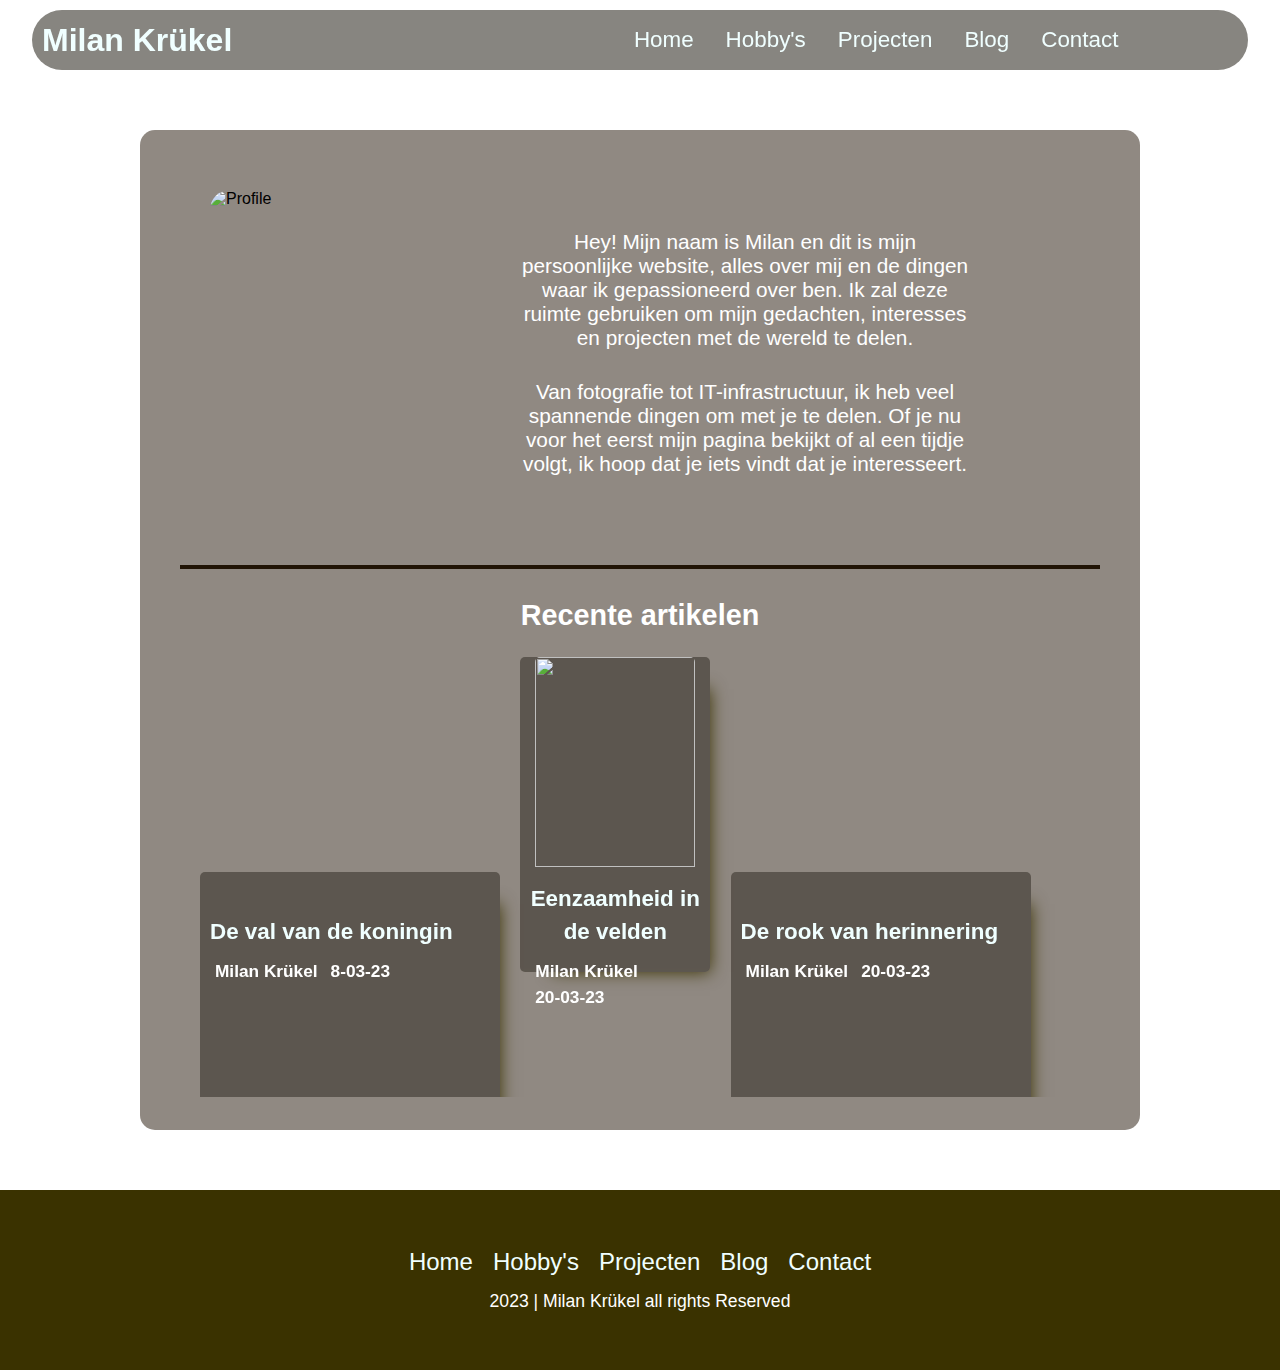
==== index.html @ b4de5c5e "Update and rename home.html to index.html" ====
<!DOCTYPE html>
<html lang="en">
  <head>
    <meta charset="UTF-8" />
    <meta http-equiv="X-UA-Compatible" content="IE=edge" />
    <meta name="viewport" content="width=device-width, initial-scale=1.0" />
    <link rel="icon" type="image/x-icon" href="/Img/favicon.ico" />
    <meta
      name="description"
      content="Hey! Mijn naam is Milan en dit is mijn persoonlijke website, alles
    over mij en de dingen waar ik gepassioneerd over ben. Ik zal deze
    ruimte gebruiken om mijn gedachten, interesses en projecten met de
    wereld te delen."
    />
    <link rel="stylesheet" href="StylesV1.1.css" />
    <link
      rel="stylesheet"
      href="https://code.ionicframework.com/ionicons/2.0.1/css/ionicons.min.css"
    />
    <link
      rel="stylesheet"
      href="https://cdnjs.cloudflare.com/ajax/libs/font-awesome/6.3.0/css/all.min.css"
      integrity="sha512-SzlrxWUlpfuzQ+pcUCosxcglQRNAq/DZjVsC0lE40xsADsfeQoEypE+enwcOiGjk/bSuGGKHEyjSoQ1zVisanQ=="
      crossorigin="anonymous"
      referrerpolicy="no-referrer"
    />
    <title>Home</title>
  </head>
  <body>
    <header>
      <div class="navbar">
        <div class="logo">
          <a href="https://www.youtube.com/watch?v=dQw4w9WgXcQ">Milan Krükel</a>
        </div>
        <ul class="links">
          <li><a href="/index">Home</a></li>
          <li class="hobbylinks">
            <a href="./hobby">Hobby's</a>

            <ul class="hobbydropdown">
              <li><a href="./photography">Fotografie</a></li>
              <li><a href="/ukelele">Ukelele</a></li>
              <li><a href="/piano">Piano</a></li>
            </ul>
          </li>

          <li><a href="/projectpage">Projecten</a></li>
          <li><a href="/blog">Blog</a></li>
          <li><a href="https://formsubmit.co/el/guniye">Contact</a></li>
        </ul>

        <div class="toggle_btn">
          <i class="fa-solid fa-bars"></i>
        </div>
      </div>

      <div class="dropdown_menu">
        <li><a href="/index">Home</a></li>
        <li>
          <a class="dropdown_home_styling" href="./hobby">Hobby's</a>
          <ul class="hobbydropdownsmall">
            <li><a href="./photography">Fotografie</a></li>
            <li><a href="/ukelele">Ukelele</a></li>
            <li><a href="/piano">Piano</a></li>
          </ul>
        </li>
        <li><a href="/projectpage">Projecten</a></li>
        <li><a href="/blog">Blog</a></li>
        <li><a href="https://formsubmit.co/el/guniye">contact</a></li>
      </div>
      <script>
        const toggleBtn = document.querySelector(".toggle_btn");
        const toggleBtnIcon = document.querySelector(".toggle_btn i");
        const dropdown_menu = document.querySelector(".dropdown_menu");

        toggleBtn.onclick = function () {
          dropdown_menu.classList.toggle("open");
          const isopen = dropdown_menu.classList.contains("open");
          toggleBtnIcon.classList = isopen
            ? "fa-solid fa-xmark"
            : "fa-solid fa-bars";
        };
      </script>
    </header>

    <div class="front">
      <div class="profile">
        <img
          class="profilefoto"
          src="./Img/profielfoto's/foto1.jpg"
          alt="Profile"
        />
        <div class="welkomstbericht">
          <p>
            Hey! Mijn naam is Milan en dit is mijn persoonlijke website, alles
            over mij en de dingen waar ik gepassioneerd over ben. Ik zal deze
            ruimte gebruiken om mijn gedachten, interesses en projecten met de
            wereld te delen.
          </p>
          <p class="p2">
            Van fotografie tot IT-infrastructuur, ik heb veel spannende dingen
            om met je te delen. Of je nu voor het eerst mijn pagina bekijkt of
            al een tijdje volgt, ik hoop dat je iets vindt dat je interesseert.
          </p>
        </div>
      </div>
      <hr />
      <!-- pagewrapper-->
      <div class="page-wrapper">
        <!-- postslider-->
        <div class="post-slider">
          <h1 class="slider-title">Recente artikelen</h1>
          <i class="fas fa-chevron-left prev"></i>
          <i class="fas fa-chevron-right next"></i>

          <div class="post-wrapper">
            <!--change the src. href, name and date in this post div-->
            <div class="post">
              <a href="photo?id=2">
                <img
                  src="./Img/horizontalphotos/Queen Endgame_1-croppedjpg.jpg"
                  alt=""
                  class="slider-image"
                />
                <div class="post-info">
                  <h4><a href="photo?id=2">De val van de koningin</a></h4>
                  <div class="extrainfo">
                    <i class="far fa-user"></i>
                    <h5>Milan Krükel</h5>
                    <i class="far fa-calendar cal"></i>
                    <h5>8-03-23</h5>
                  </div>
                </div>
              </a>
            </div>
            <!--change the src. href, name and date in this post div-->
            <div class="postvertical">
              <a href="photo?id=18">
                <img
                  src="./Img/verticalphotos/Lost-Girl.jpg"
                  alt=""
                  class="slider-image"
                />
                <div class="post-info">
                  <h4>
                    <a href="photo?id=18">Eenzaamheid in de velden</a>
                  </h4>
                  <div class="extrainfo">
                    <i class="far fa-user"></i>
                    <h5>Milan Krükel</h5>
                    <i class="far fa-calendar cal"></i>
                    <h5>20-03-23</h5>
                  </div>
                </div>
              </a>
            </div>
            <div class="post">
              <a href="photo?id=5">
                <img
                  src="./Img/horizontalphotos/Sunset-cropped.jpg"
                  alt=""
                  class="slider-image"
                />
                <div class="post-info">
                  <h4><a href="photo?id=5">De rook van herinnering</a></h4>
                  <div class="extrainfo">
                    <i class="far fa-user"></i>
                    <h5>Milan Krükel</h5>
                    <i class="far fa-calendar cal"></i>
                    <h5>20-03-23</h5>
                  </div>
                </div>
              </a>
            </div>
            <div class="post">
              <a href="./projecten/project1">
                <img
                  src="./Img/projecten/project1/1.jpg"
                  alt=""
                  class="slider-image"
                />
                <div class="post-info">
                  <h4>
                    <a href="./projecten/project1"
                      >De initïele opzet van de linux server</a
                    >
                  </h4>
                  <div class="extrainfo">
                    <i class="far fa-user"></i>
                    <h5>Milan Krükel</h5>
                    <i class="far fa-calendar cal"></i>
                    <h5>20-03-2023</h5>
                  </div>
                </div>
              </a>
            </div>
            <div class="post">
              <a href="./photo?id=6">
                <img
                  src="./Img/horizontalphotos/a-new-beginning-cropped.jpg"
                  alt=""
                  class="slider-image"
                />
                <div class="post-info">
                  <h4>
                    <a href="./photo?id=6">A new beginning</a>
                  </h4>
                  <div class="extrainfo">
                    <i class="far fa-user"></i>
                    <h5>Milan Krükel</h5>
                    <i class="far fa-calendar cal"></i>
                    <h5>20-03-2023</h5>
                  </div>
                </div>
              </a>
            </div>
            <div class="post">
              <a href="./projecten/project2.html">
                <img
                  src="./Img/projecten/project2/2023-03-08 15_32_36-nav bar.png"
                  alt=""
                  class="slider-image"
                />
                <div class="post-info">
                  <h4>
                    <a href="./projecten/project2.html"
                      >De bouw van de website!</a
                    >
                  </h4>
                  <div class="extrainfo">
                    <i class="far fa-user"></i>
                    <h5>Milan Krükel</h5>
                    <i class="far fa-calendar cal"></i>
                    <h5>20-03-2023</h5>
                  </div>
                </div>
              </a>
            </div>
            <div class="post">
              <a href="./projecten/project3.html">
                <img
                  src="./Img/projecten/project3/logoapp.png"
                  alt=""
                  class="slider-image"
                />
                <div class="post-info">
                  <h4>
                    <a href="./projecten/project3.html">Schuifjeaan?</a>
                  </h4>
                  <div class="extrainfo">
                    <i class="far fa-user"></i>
                    <h5>Milan Krükel</h5>
                    <i class="far fa-calendar cal"></i>
                    <h5>17-04-2023</h5>
                  </div>
                </div>
              </a>
            </div>
            <div class="postvertical">
              <a href="photo?id=16">
                <img
                  src="./Img/verticalphotos/vergeten-heiligdom.jpg"
                  alt=""
                  class="slider-image"
                />
                <div class="post-info">
                  <h4><a href="photo?id=16">Vergeten heiligdom</a></h4>
                  <div class="extrainfo">
                    <i class="far fa-user"></i>
                    <h5>Milan Krükel</h5>
                    <i class="far fa-calendar cal"></i>
                    <h5>18-03-2023</h5>
                  </div>
                </div>
              </a>
            </div>
          </div>
        </div>
      </div>
      <!-- pagewrapper-->
    </div>
    <!-- jquery-->
    <script src="https://cdnjs.cloudflare.com/ajax/libs/jquery/3.3.1/jquery.min.js"></script>
    <!-- slick carousel-->
    <script
      type="text/javascript"
      src="https://cdn.jsdelivr.net/npm/slick-carousel@1.8.1/slick/slick.min.js"
    ></script>
    <script src="JSS/script.js"></script>

    <footer>
      <div class="waves">
        <div class="wave" id="wave1"></div>
        <div class="wave" id="wave2"></div>
        <div class="wave" id="wave3"></div>
        <div class="wave" id="wave4"></div>
      </div>

      <ul class="social_icons">
        <li>
          <a href="https://www.instagram.com/milankrukel/" target="_blank"
            ><ion-icon name="logo-instagram"></ion-icon
          ></a>
        </li>
        <li>
          <a href="https://www.facebook.com/milan.krukel/" target="_blank"
            ><ion-icon name="logo-facebook"></ion-icon
          ></a>
        </li>
        <li>
          <a
            href="https://www.linkedin.com/in/milan-kr%C3%BCkel-331018213/"
            target="_blank"
            ><ion-icon name="logo-linkedin"></ion-icon
          ></a>
        </li>
        <li>
          <a href="https://www.youtube.com/@Longboardingdude3956"
            ><ion-icon name="logo-youtube"></ion-icon
          ></a>
        </li>
      </ul>

      <ul class="linksfooter">
        <li><a href="./index">Home</a></li>
        <li><a href="./hobby">Hobby's</a></li>
        <li><a href="./projectpage">Projecten</a></li>
        <li><a href="/blog">Blog</a></li>
        <li><a href="https://formsubmit.co/el/guniye">Contact</a></li>
      </ul>
      <p>2023 | Milan Krükel all rights Reserved</p>
    </footer>

    <script
      type="module"
      src="https://unpkg.com/ionicons@5.5.2/dist/ionicons/ionicons.esm.js"
    ></script>
    <script
      nomodule
      src="https://unpkg.com/ionicons@5.5.2/dist/ionicons/ionicons.js"
    ></script>
  </body>
</html>
---- StylesV1.1.css ----
* {
    margin: 0;
    padding: 0;
    box-sizing: border-box;
    font-family: 'Open Sans', sans-serif;

}

::-webkit-scrollbar {
    display: none;
}

.main {
    display: flex;
    justify-content: center;
}

.profilefoto {
    margin: 60px 0px 0 70px;
    width: 270px;
    max-width: 100%;
    border-radius: 20px;
    height: 350px;
    object-fit: cover;
}

.profile {
    max-width: 100%;
    display: flex;
    margin: 10px 0px 0px 0px;
}

.front {
    z-index: -1;
    height: 1000px;
    width: 93%;
    max-width: 1000px;
    margin: 20px auto;
    background: rgba(33, 20, 5, 0.5);
    border-radius: 15px;
    margin: 60px auto;
    /*border: 1px solid blue*/
}



hr {
    margin: 25px 40px 0px 40px;
    border: none;
    border-top: 4px solid rgba(33, 20, 5, 1);
}

.welkomstbericht {
    margin: 100px 0px 0px 40px;
}

.welkomstbericht p {
    justify-content: right;
    display: flex;
    color: white;
    max-width: 450px;
    height: 150px;
    text-align: center;
    font-size: 1.3rem;
}

body {
    margin: 0;
    padding: 0;
    background-image: url(../Img/horizontalphotos/a-new-beginning-cropped.jpg);
    background-size: cover;
    background-repeat: repeat;
}



li {
    list-style: none;

}

a {
    text-decoration: none;
    color: azure;
    font-size: 1.4rem;
}


a:hover {
    color: orange;
}

/* Header*/

header {
    z-index: 10;
    position: relative;
    padding: 0 2rem;
}

.navbar {
    width: 100%;
    height: 60px;
    max-width: 1400px;
    margin: auto;
    display: flex;
    margin-top: 10px;
    padding: 10px;
    align-items: center;
    justify-content: space-between;
    background: rgba(15, 11, 2, 0.5);
    backdrop-filter: blur(1px);
    border-radius: 40px;

}

.navbar .logo a {
    font-size: 2rem;
    font-weight: bold;
}

.navbar .links {
    padding: 0 10%;

    display: flex;
    gap: 2rem;
    justify-content: center;
}

.navbar .toggle_btn {
    color: #fff;
    font-size: 1.5rem;
    cursor: pointer;
    display: none;
}

.links li.hobbylinks {
    position: relative;
}

ul li ul.hobbydropdown {
    position: absolute;
    z-index: 999;
    padding: 5px 10px 10px 10px;
    margin: 0px 0px 0px 10px;
    text-align: center;
    border-radius: 5px;
    display: none;
    background: rgba(15, 11, 2, 0.5);
    left: -35px;
    top: 100%;
}

.links li.hobbylinks:hover>.hobbydropdown {
    display: block;
}

.action_btn {
    background-color: orange;
    color: #fff;
    padding: 0.5rem 1rem;
    border: none;
    outline: none;
    border-radius: 20px;
    font-size: 1rem;
    font-weight: bold;
    cursor: pointer;
}

.action_btn:hover {
    scale: 1.08;
    color: #fff;
}

/* dropdown menu*/
.dropdown_menu {
    display: none;
    position: absolute;
    right: 2rem;
    top: 60px;
    width: 300px;
    background: rgba(15, 11, 2, 0.5);
    backdrop-filter: blur(5px);
    border-radius: 15px;
    overflow: hidden;
    transition: height .2s cubic-bezier(0.175, 0.885, 0.32, 1.275)
}

.hobbydropdownsmall a {
    z-index: 300;
    margin: 0px 0px 0px 0px;
    font-size: 1rem;
}



.dropdown_menu.open {
    display: block;
    height: 235px;
}

.dropdown_menu li {
    padding: 0.5rem;
    display: flex;
    align-items: center;
    justify-content: center;
}

.dropdown_menu li .hobbydropdownsmall {
    z-index: 400;
    margin: -70px -83px -77px 15px;
}

.dropdown_menu .dropdown_home_styling {
    margin: 10px -2px 3px 18px;
}

.dropdown_menu .action_btn {
    width: 100%;
    display: flex;
    justify-content: center;
}

.post:hover,
.postvertical:hover {
    cursor: pointer;

    transform: translateY(-10px);
    transition: transform 0.5s ease-out;
}

/* Responsive design*/

@media(max-width: 992px) {

    .navbar .links,
    .navbar .action_btn {
        display: none;
    }

    .navbar .toggle_btn {
        display: block;
    }


}

@media(max-width: 576px) {
    .dropdown_menu {
        left: 2rem;
        width: unset;
    }

}


@media(max-width: 576px) {
    .front {
        height: 900px;
    }

    .profilefoto {
        margin: 57px 0px 0 30px;
        width: 140px;
        height: 219px;
    }

    body {
        background-image: url(../Img/croppedpic.png) !important;
        background-size: cover;
        background-repeat: repeat;
    }

    .welkomstbericht {
        margin: 40px 38px 17px 30px;
    }

    .welkomstbericht p {
        margin: 10px 0px;
        font-size: 13px;
        line-height: 1.5;
    }

    .post-info .extrainfo {
        font-size: 13px;
        line-height: 1.5;
        /*border: 1px solid red;*/
    }

    .post-info a {
        font-size: 13px;
        line-height: 1.5;
        /* border: 1px solid blue;*/
    }

    .post-wrapper {
        margin: 10px 0px;
        /* border: 1px solid green;*/
        font-size: 1px;
        line-height: 1.5;
    }

    .post-slider,
    .post {
        width: 100%;
        /* border: 1px solid orange;*/
    }

    .post {
        max-height: 232px !important;
    }

    .postvertical {
        width: 114px !important;
        width: 100%;
        height: auto;
    }
}

@media(max-width: 456px) {

    .post-slider .prev {
        left: -7px !important;
    }

    .post-slider .next {
        right: -9px !important;
    }

    .profilefoto {
        margin: 81px 0px 0 5px;
        width: 140px;
        height: 219px;
    }

    .post-slider .post-wrapper {
        width: 100% !important;
    }

    .welkomstbericht {
        margin: 85px 4px 0px 5px;
    }

    .page-wrapper {
        max-height: 350px;
    }

    .post-info a {
        font-size: 0.8rem !important;
    }

    .postvertical .slider-image {
        max-height: 173px !important;
    }

    .postvertical {
        height: 268px !important;
    }

    .post-info .extrainfo {
        font-size: 0.9rem !important;
    }

    .welkomstbericht p {
        height: 152px;
        margin: 0px 0px 0 0;
        font-size: 13px;
        line-height: 1.5;
    }

    .post-slider .post-wrapper .post {
        height: 196px !important;
    }
}



.post-info .extrainfo {
    font-size: 1.3rem;
    line-height: 1.5;
    /*border: 1px solid red;*/
}

.post-info a {
    font-size: 1.4rem;
    line-height: 1.5;

}

.slick-track {
    width: 1803px;
}

.post-wrapper {
    margin: 10px 0px;

    font-size: 1px;
    line-height: 1.5;
}

.post-slider,
.post {
    width: 100%;
    /* border: 1px solid orange;*/
}

.post {
    width: 150px;
    max-height: 180px;
}

.postvertical {
    max-height: 315px;
}

.postvertical .post-info h4 {
    margin: 5px 0px 10px 0px;
}

.postvertical .slider-image {
    max-width: 120px
}



/* post-slider*/
.post-slider {
    position: relative;
}

.post-slider .next {
    color: #fff;
    position: absolute;
    top: 42%;
    right: 30px;
    font-size: 3em;
    z-index: 10;
}

.post-slider .prev {
    color: #fff;
    position: absolute;
    top: 42%;
    left: 30px;
    font-size: 3em;
    z-index: 10;
}

.post-slider .prev:hover {

    scale: 1.1;
    cursor: pointer;
}

.post-slider .next:hover {
    scale: 1.1;
    cursor: pointer;
}

.post-slider .slider-title {
    text-align: center;
    margin: 30px 0 15px 0;
    color: #fff;
    text-decoration: none;

    font-size: 1.8rem;
}

.post-slider .post-wrapper {
    width: 90%;
    height: 450px;
    overflow: hidden;
    margin: 0px auto;
    padding: 10px 0px 10px 0px;
}

.cal {
    margin: 0 0px 0 8px;
}

.post-info h4 {

    margin: 10px 0 10px 10px;
}

.post-slider .post-wrapper .post {
    background: rgba(15, 11, 2, 0.4);
    backdrop-filter: blur(2px);
    border-radius: 5px;
    /*border: 1px solid orange;*/
    margin: 0px 10px;
    display: inline-block;
    max-width: 300px;
    width: 100%;
    max-height: 290px;
    height: 290px;
    box-shadow: 1rem 1rem 1rem -1rem #3a3200;
}

/* for vertical photos */
.postvertical .slider-image {
    max-width: 160px;
    width: 100%;
    max-height: 220px;
    height: 210px;
    border-top-left-radius: 5px;
    border-top-right-radius: 5px;
}

.postvertical {
    text-align: center;
    background: rgba(15, 11, 2, 0.4);
    backdrop-filter: blur(2px);
    border-radius: 5px;
    margin: 0px 10px;
    display: inline-block;
    width: 190px;
    height: 350px;
    box-shadow: 1rem 1rem 1rem -1rem #3a3200;
}

.extrainfo {
    display: flex;
    flex-direction: row;
    font-size: 1.9rem;
    margin: 0 0px 0 10px;
    color: #fff;
    flex-wrap: wrap;
}

.extrainfo h5 {
    margin: 0 0px 0 5px;
}


.post-slider .post-wrapper .post .slider-image {
    width: 100%;
    max-height: 200px;
    border-top-left-radius: 5px;
    border-top-right-radius: 5px;
}

/* post-slider*/

footer {
    position: relative;
    bottom: 0px;
    left: 0;
    right: 0;
    width: 100%;
    background: #3a3200;
    display: block;
    justify-content: center;
    min-height: 180px;
    padding: 20px 50px;
    flex-direction: column;
    transition: bottom 0.3s ease-out;

}

footer.show {
    bottom: 0;
    z-index: 1;
}

footer .social_icons,
footer .linksfooter {

    position: relative;
    display: flex;
    justify-content: center;
    align-items: center;
    margin: 10px 0;
    flex-wrap: wrap;
}


footer .social_icons li,
footer .linksfooter li {
    list-style: none;
}

footer .social_icons li a {
    font-size: 2em;
    margin: 0 10px;
    display: inline-block;
    transition: 0.5s;
}

footer .social_icons li a:hover {
    transform: translateY(-10px);
}

footer .linksfooter li a {
    font-size: 1.5em;
    margin: 0 10px;
    display: inline-block;
    transition: 0.5s;

}

footer .linksfooter a:hover {
    transform: translateY(-10px);
}

footer p {
    color: #fff;
    text-align: center;
    margin-top: 15px;
    margin-bottom: 1opx;
    font-size: 1.1em;
}

footer .wave {
    position: absolute;
    top: -100px;
    left: 0;
    width: 100%;
    height: 100px;
    background: url(../Img/wave.png);
    background-size: 1000px 100px;
}

footer .wave#wave1 {
    z-index: 1000;
    opacity: 1;
    bottom: 0;
    animation: animatewave 4s linear infinite;
}

footer .wave#wave2 {
    z-index: 999;
    opacity: 0.5;
    bottom: 10px;
    animation: animatewave2 4s linear infinite;
}

footer .wave#wave3 {
    z-index: 1000;
    opacity: 0.2;
    bottom: 15px;
    animation: animatewave3 3s linear infinite;
}

footer .wave#wave4 {
    z-index: 999;
    opacity: 0.7;
    bottom: 20px;
    animation: animatewave4 3s linear infinite;
}

@keyframes animatewave {
    0% {
        background-position-x: 1000px;
    }

    100% {
        background-position-x: 0px;
    }
}

@keyframes animatewave2 {
    0% {
        background-position-x: 0px;
    }

    100% {
        background-position-x: 1000px;
    }
}

@keyframes animatewave3 {
    0% {
        background-position-x: 1000px;
    }

    100% {
        background-position-x: 0px;
    }
}

@keyframes animatewave4 {
    0% {
        background-position-x: 0px;
    }

    100% {
        background-position-x: 1000px;
    }
}
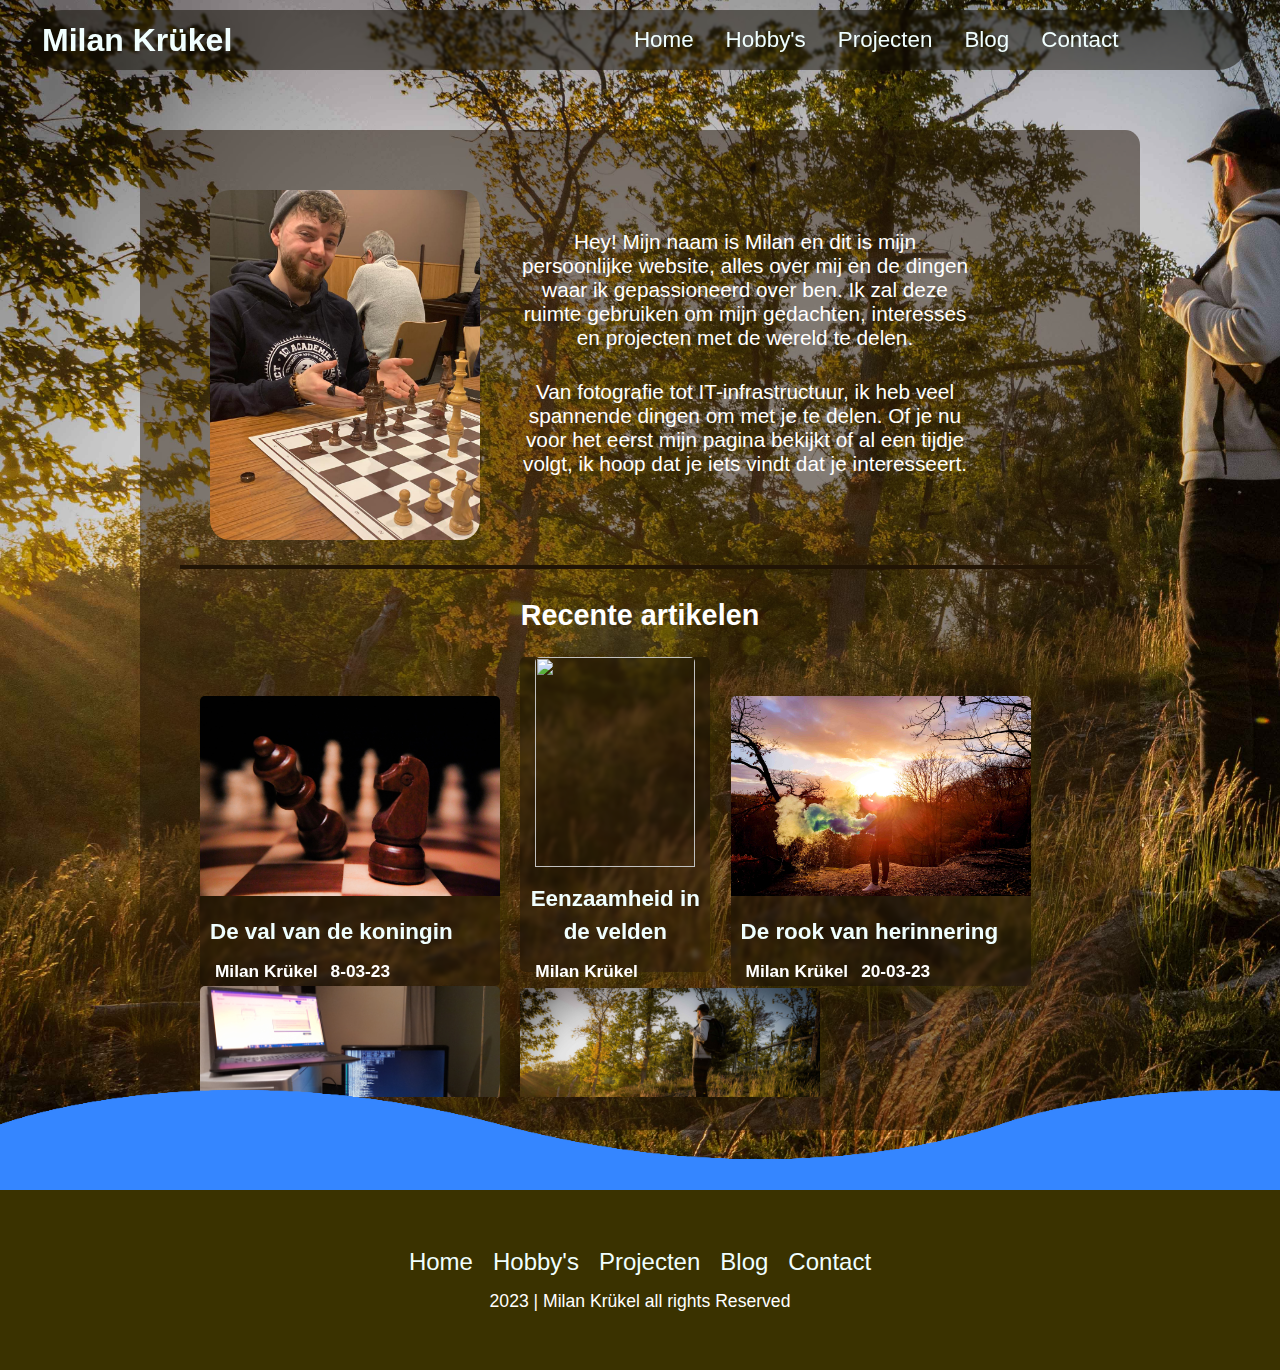
==== commit d0b56198: "Update index.html" ====
--- a/index.html
+++ b/index.html
@@ -215,7 +215,7 @@
               </a>
             </div>
             <div class="post">
-              <a href="./projecten/project2.html">
+              <a href="./projecten/project2">
                 <img
                   src="./Img/projecten/project2/2023-03-08 15_32_36-nav bar.png"
                   alt=""
@@ -245,7 +245,7 @@
                 />
                 <div class="post-info">
                   <h4>
-                    <a href="./projecten/project3.html">Schuifjeaan?</a>
+                    <a href="./projecten/project3">Schuifjeaan?</a>
                   </h4>
                   <div class="extrainfo">
                     <i class="far fa-user"></i>
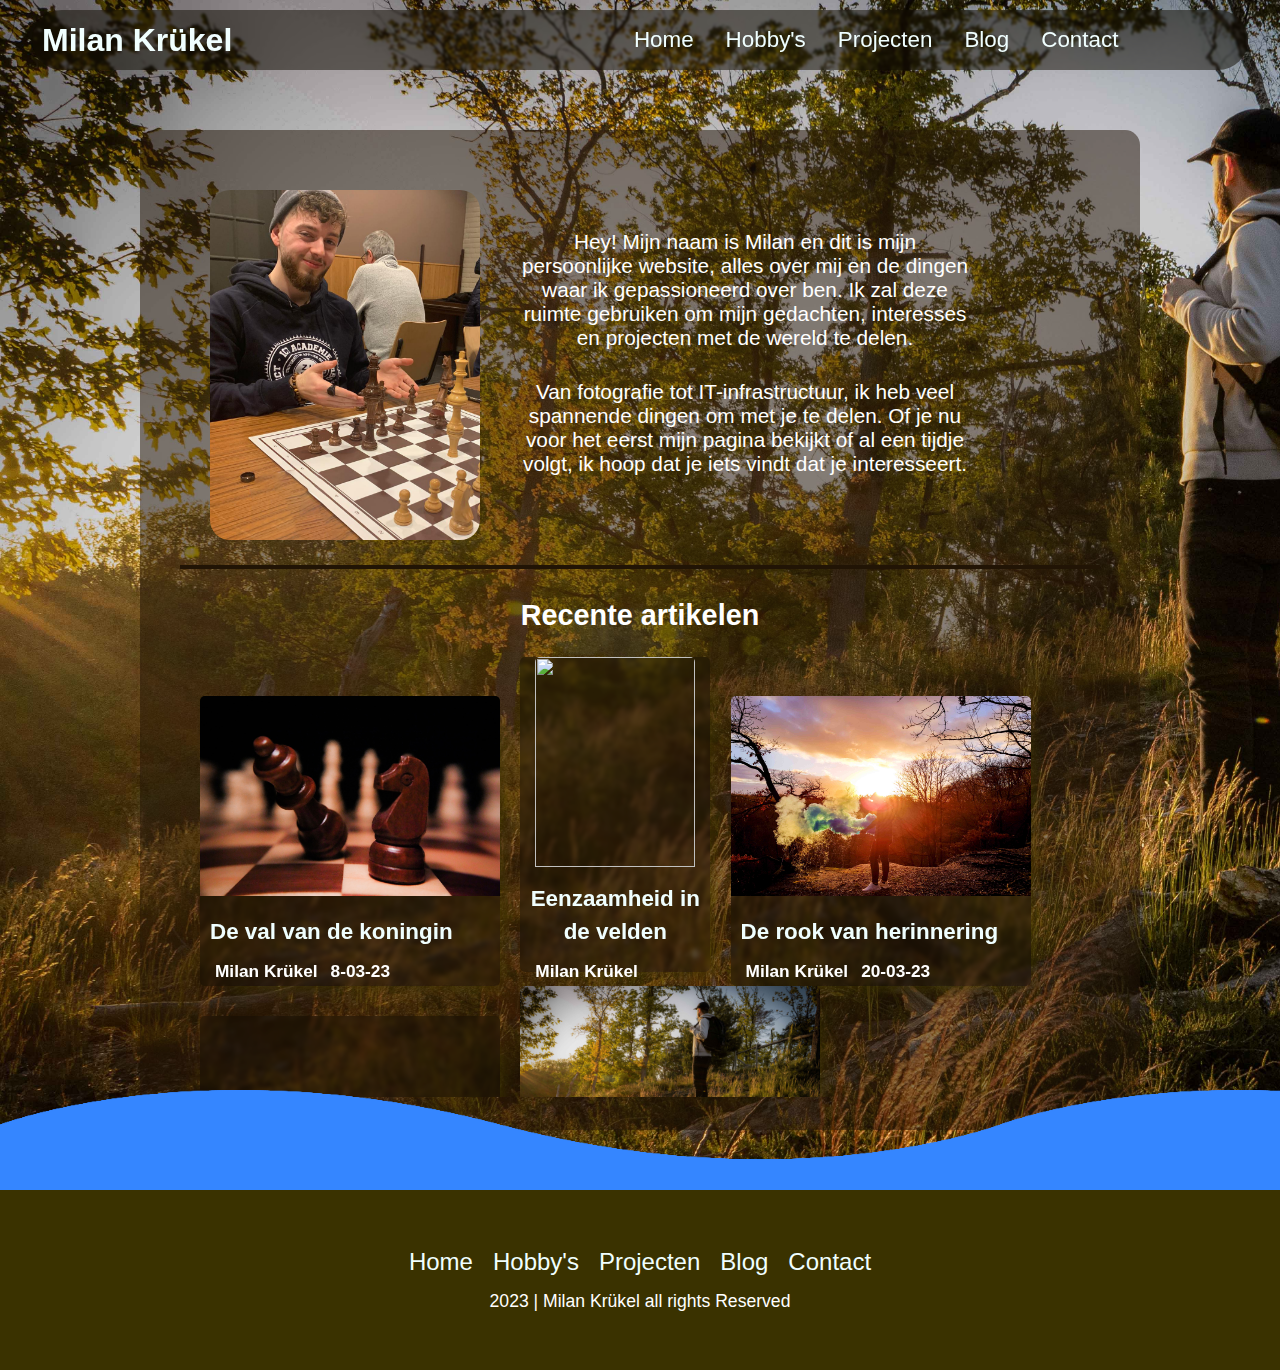
==== commit c24e6c59: "changed the carrousel, added the promo video in it" ====
--- a/index.html
+++ b/index.html
@@ -173,23 +173,27 @@
               </a>
             </div>
             <div class="post">
-              <a href="./projecten/project1">
-                <img
-                  src="./Img/projecten/project1/1.jpg"
-                  alt=""
-                  class="slider-image"
-                />
-                <div class="post-info">
-                  <h4>
-                    <a href="./projecten/project1"
-                      >De initïele opzet van de linux server</a
-                    >
-                  </h4>
-                  <div class="extrainfo">
-                    <i class="far fa-user"></i>
-                    <h5>Milan Krükel</h5>
-                    <i class="far fa-calendar cal"></i>
-                    <h5>20-03-2023</h5>
+              <a href="./projecten/project3.html">
+                <div class="Promo-vid">
+                  <iframe
+                    width="280"
+                    height="170"
+                    src="https://www.youtube.com/embed/7OR7hvTvAW4"
+                    title="Promovideo Schuifjeaan 2023"
+                    frameborder="0"
+                    allow="accelerometer; autoplay; clipboard-write; encrypted-media; gyroscope; picture-in-picture; web-share"
+                    allowfullscreen
+                  ></iframe>
+                </div>
+                <div class="post-info">
+                  <h4>
+                    <a href="./projecten/project3.html">Promo video</a>
+                  </h4>
+                  <div class="extrainfo">
+                    <i class="far fa-user"></i>
+                    <h5>Milan Krükel & Loek Lutgens</h5>
+                    <i class="far fa-calendar cal"></i>
+                    <h5>19-06-23</h5>
                   </div>
                 </div>
               </a>
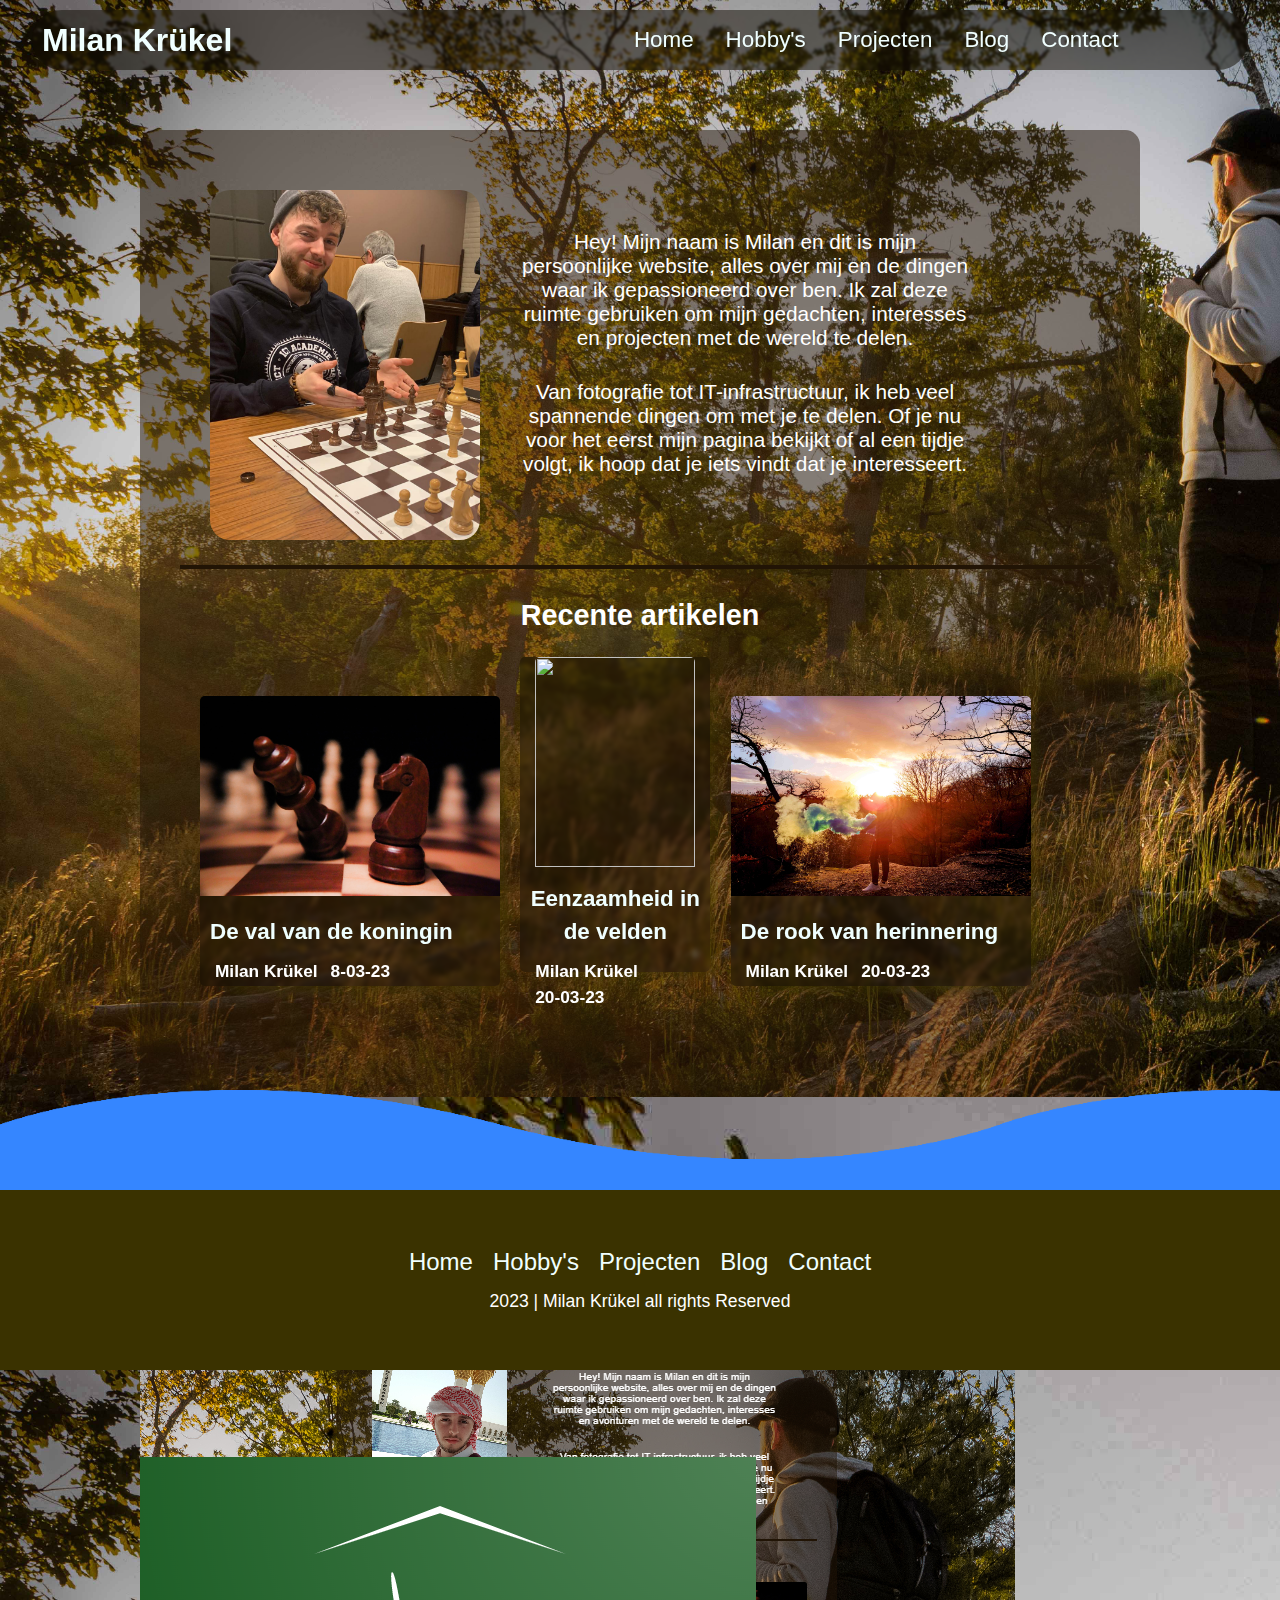
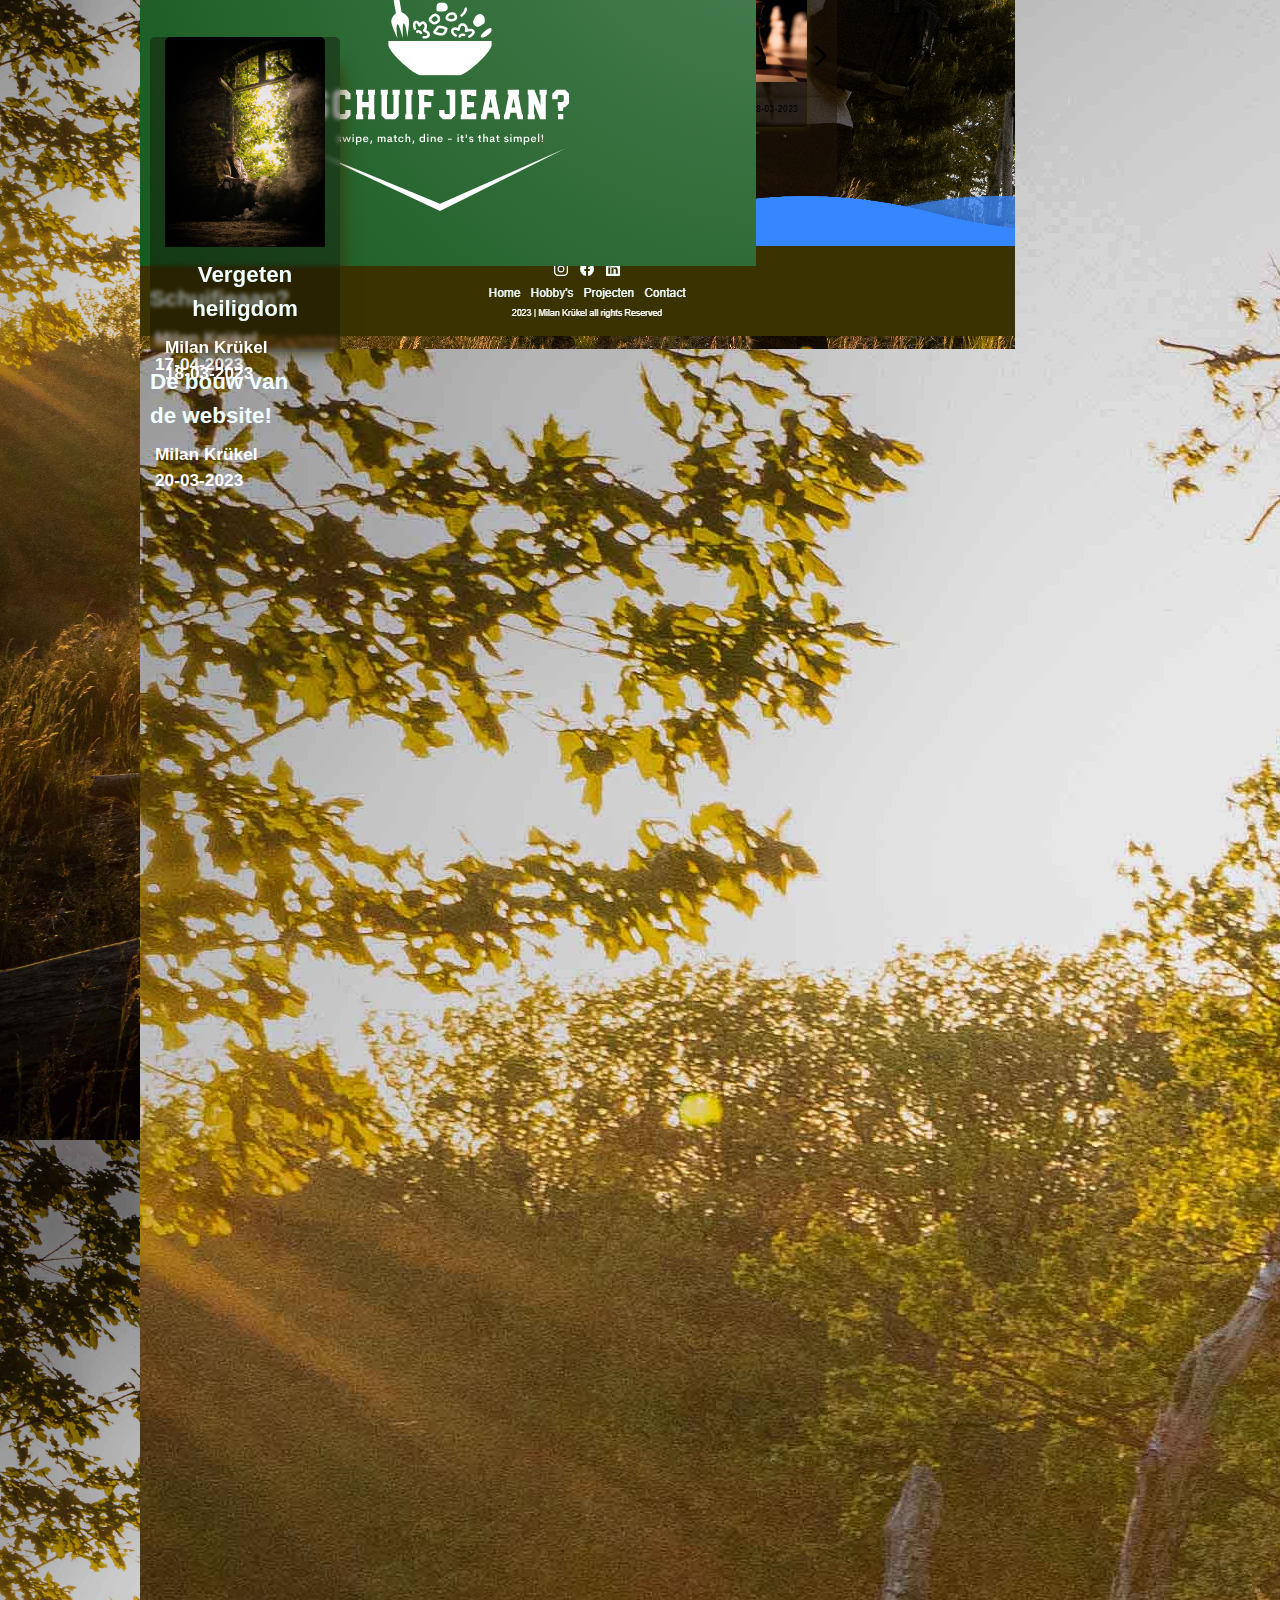
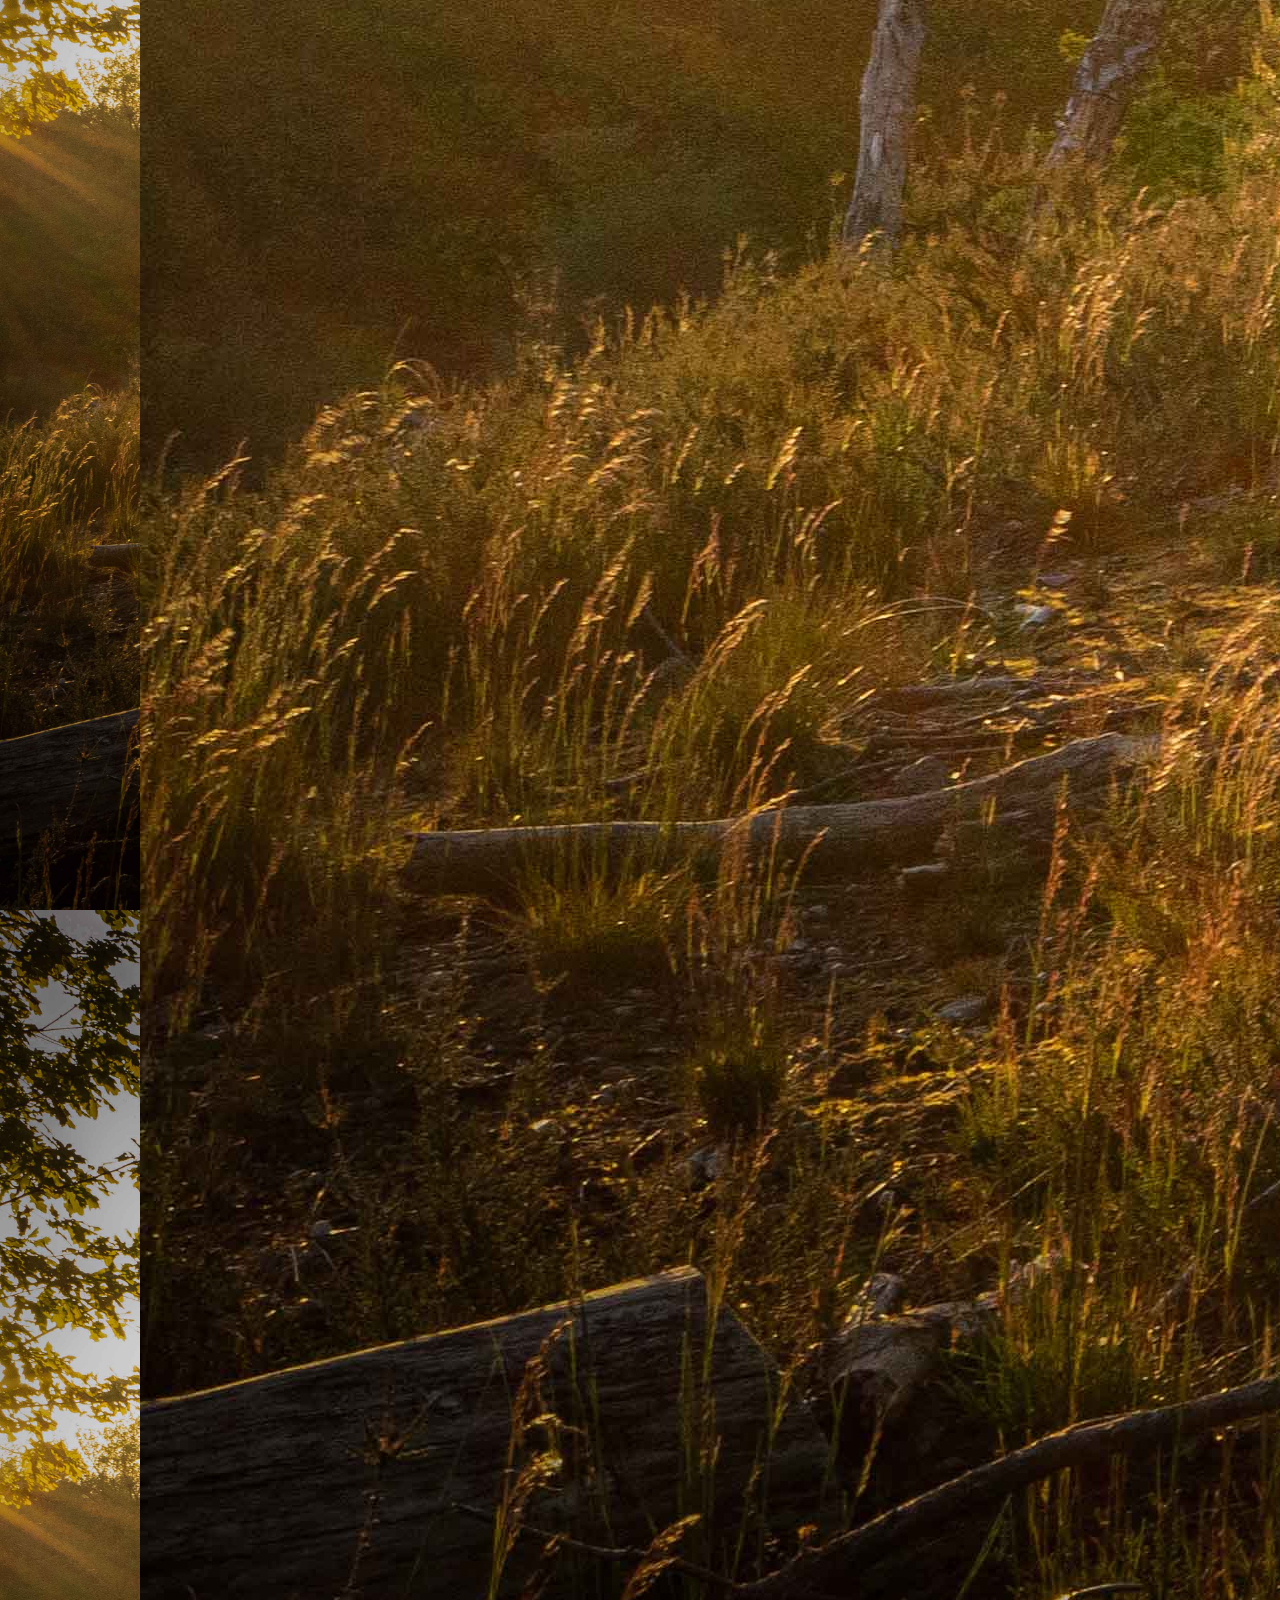
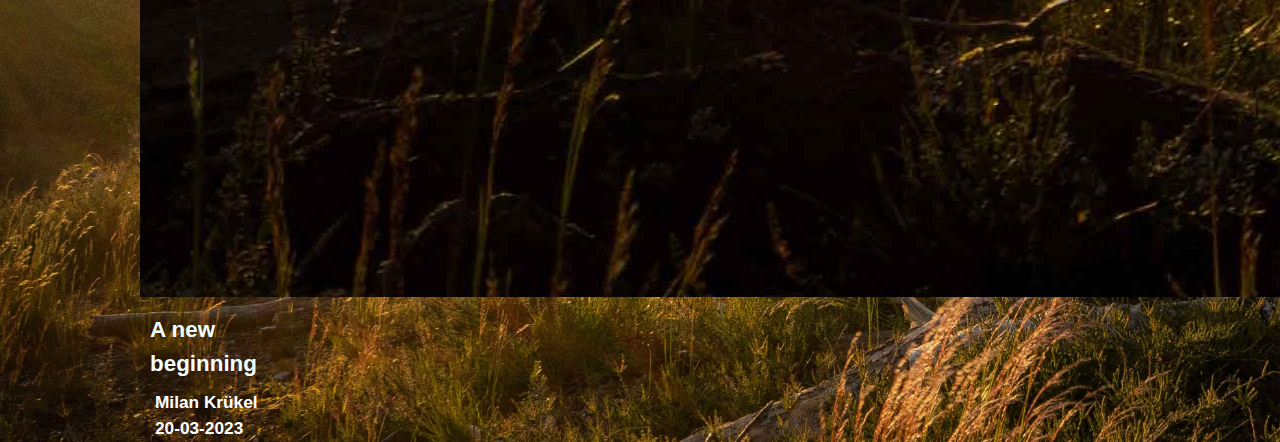
==== commit f84b1db9: "Update index.html" ====
--- a/index.html
+++ b/index.html
@@ -172,31 +172,7 @@
                 </div>
               </a>
             </div>
-            <div class="post">
-              <a href="./projecten/project3.html">
-                <div class="Promo-vid">
-                  <iframe
-                    width="280"
-                    height="170"
-                    src="https://www.youtube.com/embed/7OR7hvTvAW4"
-                    title="Promovideo Schuifjeaan 2023"
-                    frameborder="0"
-                    allow="accelerometer; autoplay; clipboard-write; encrypted-media; gyroscope; picture-in-picture; web-share"
-                    allowfullscreen
-                  ></iframe>
-                </div>
-                <div class="post-info">
-                  <h4>
-                    <a href="./projecten/project3.html">Promo video</a>
-                  </h4>
-                  <div class="extrainfo">
-                    <i class="far fa-user"></i>
-                    <h5>Milan Krükel & Loek Lutgens</h5>
-                    <i class="far fa-calendar cal"></i>
-                    <h5>19-06-23</h5>
-                  </div>
-                </div>
-              </a>
+           
             </div>
             <div class="post">
               <a href="./photo?id=6">
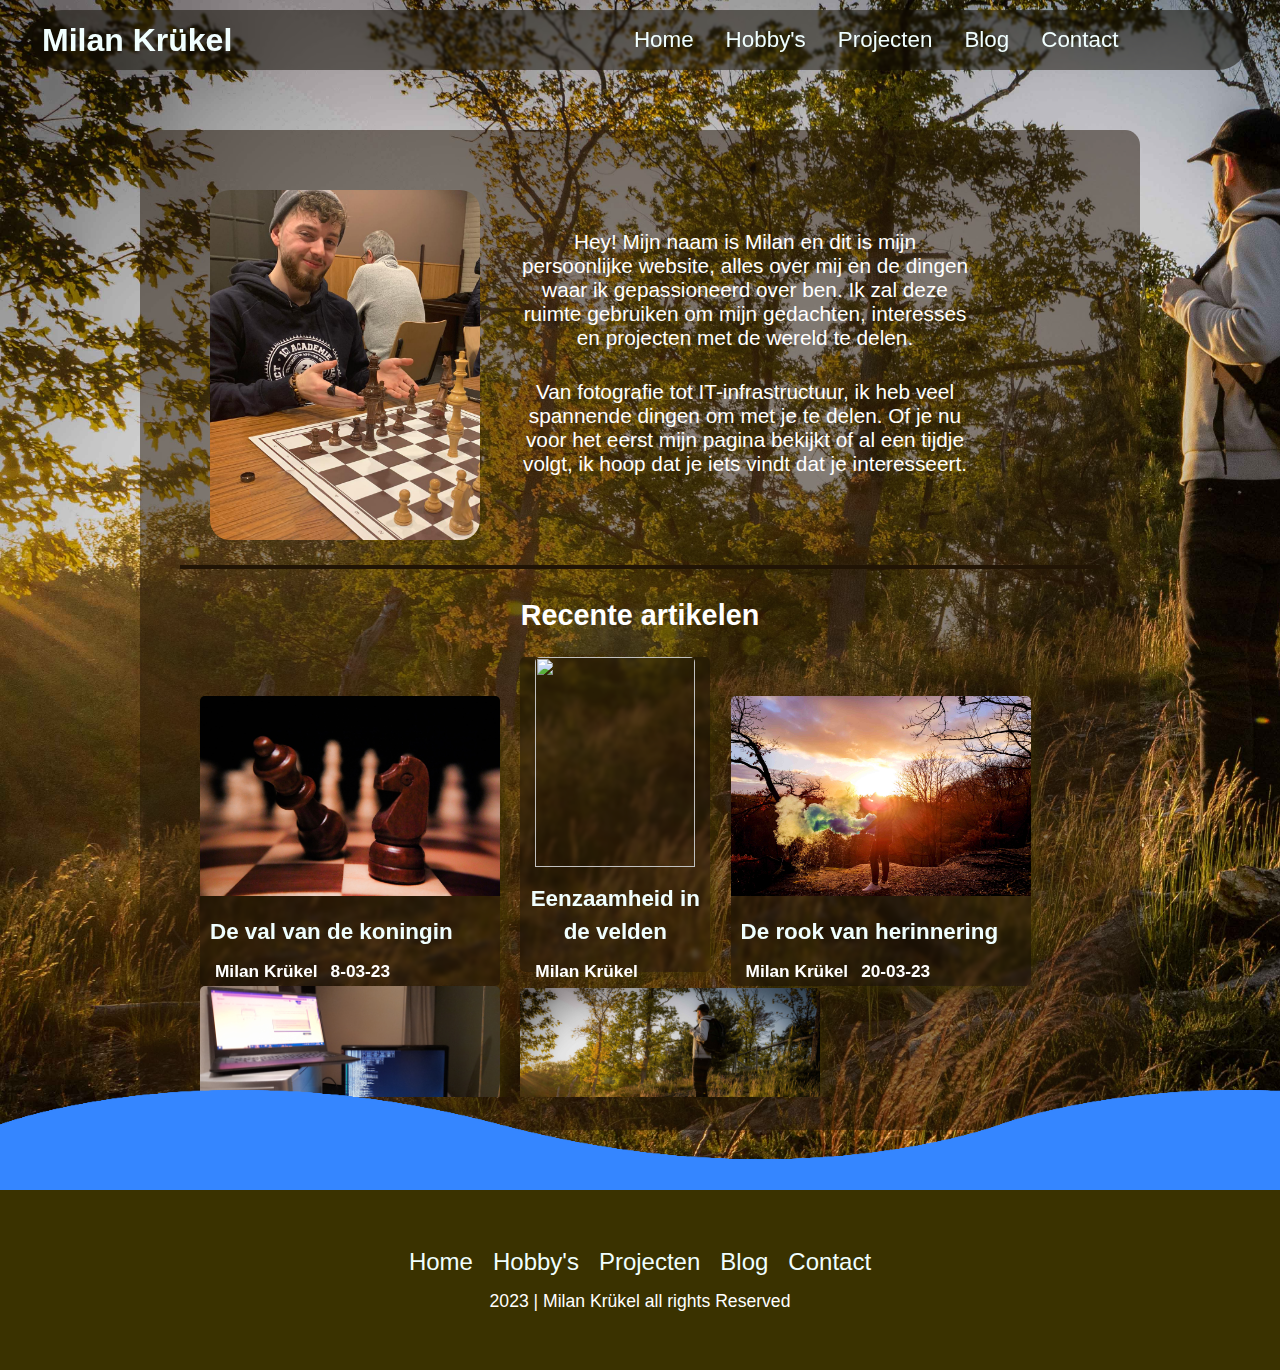
==== commit 56c0573c: "Update index.html" ====
--- a/index.html
+++ b/index.html
@@ -172,7 +172,27 @@
                 </div>
               </a>
             </div>
-           
+            <div class="post">
+              <a href="./projecten/project1">
+                <img
+                  src="./Img/projecten/project1/1.jpg"
+                  alt=""
+                  class="slider-image"
+                />
+                <div class="post-info">
+                  <h4>
+                    <a href="./projecten/project1"
+                      >De initïele opzet van de linux server</a
+                    >
+                  </h4>
+                  <div class="extrainfo">
+                    <i class="far fa-user"></i>
+                    <h5>Milan Krükel</h5>
+                    <i class="far fa-calendar cal"></i>
+                    <h5>20-03-2023</h5>
+                  </div>
+                </div>
+              </a>
             </div>
             <div class="post">
               <a href="./photo?id=6">
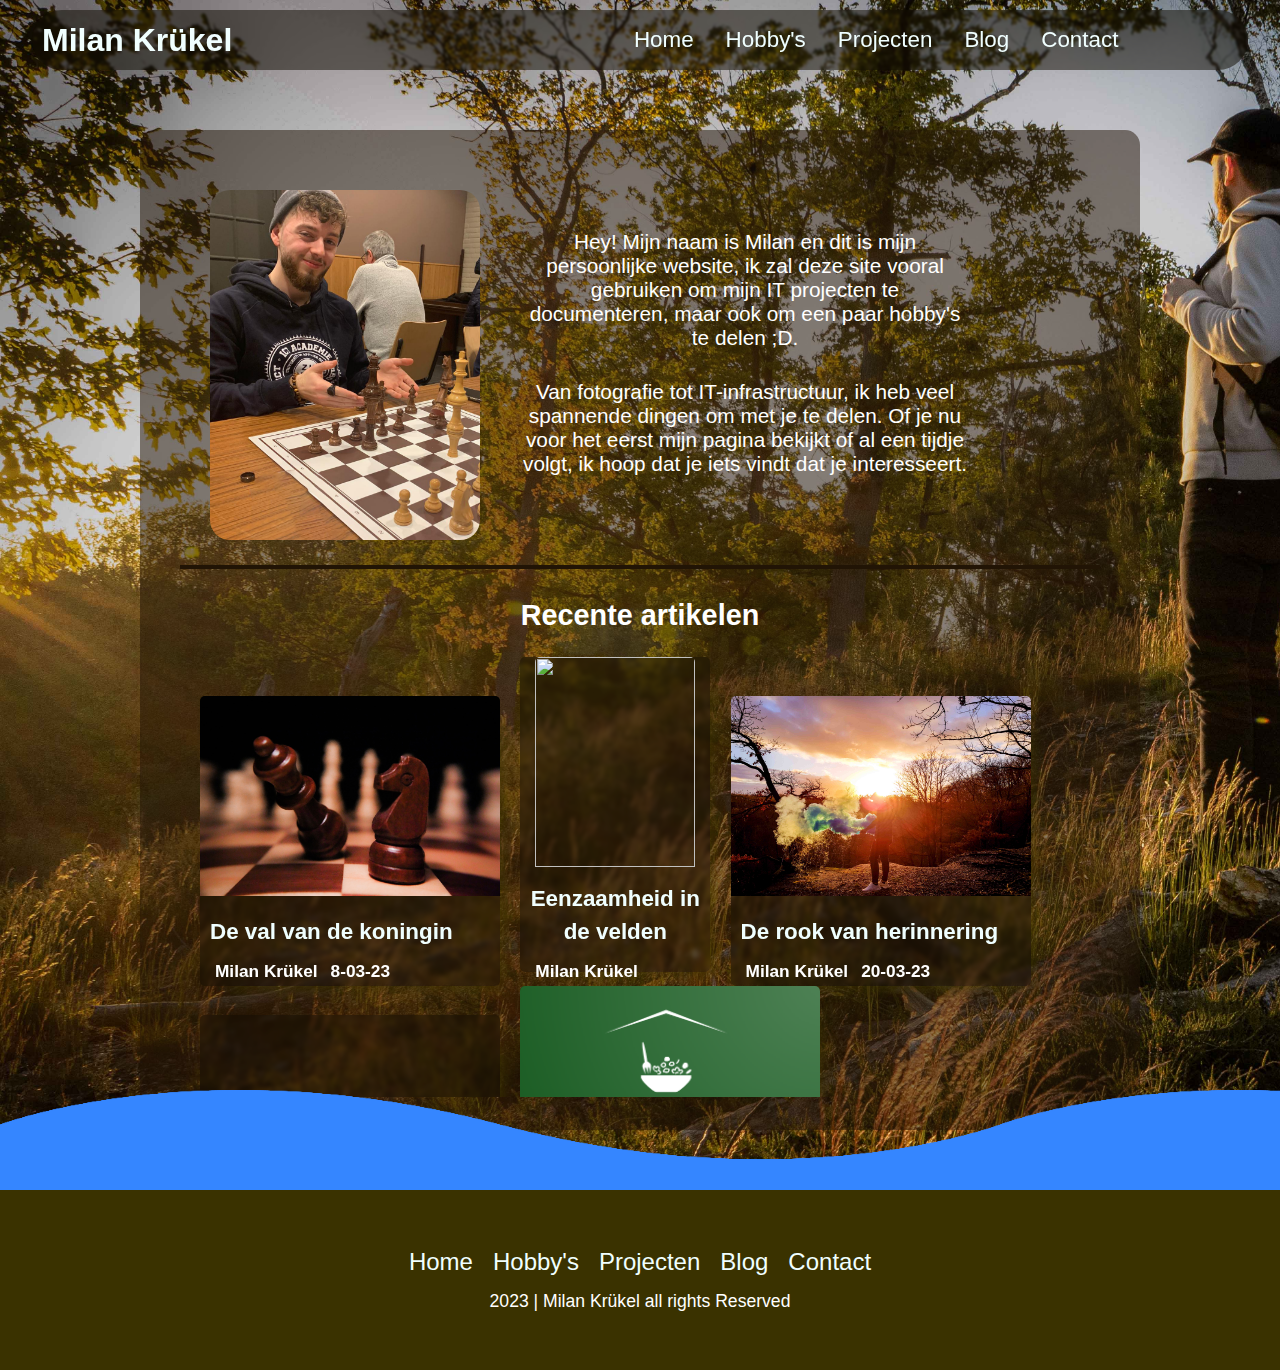
==== commit 5dea7bf0: "Update index.html" ====
--- a/index.html
+++ b/index.html
@@ -12,7 +12,7 @@
     ruimte gebruiken om mijn gedachten, interesses en projecten met de
     wereld te delen."
     />
-    <link rel="stylesheet" href="StylesV1.1.css" />
+    <link rel="stylesheet" href="CSS\StylesV1.1.css" />
     <link
       rel="stylesheet"
       href="https://code.ionicframework.com/ionicons/2.0.1/css/ionicons.min.css"
@@ -33,7 +33,7 @@
           <a href="https://www.youtube.com/watch?v=dQw4w9WgXcQ">Milan Krükel</a>
         </div>
         <ul class="links">
-          <li><a href="/index">Home</a></li>
+          <li><a href="/home">Home</a></li>
           <li class="hobbylinks">
             <a href="./hobby">Hobby's</a>
 
@@ -55,7 +55,7 @@
       </div>
 
       <div class="dropdown_menu">
-        <li><a href="/index">Home</a></li>
+        <li><a href="/home">Home</a></li>
         <li>
           <a class="dropdown_home_styling" href="./hobby">Hobby's</a>
           <ul class="hobbydropdownsmall">
@@ -92,10 +92,9 @@
         />
         <div class="welkomstbericht">
           <p>
-            Hey! Mijn naam is Milan en dit is mijn persoonlijke website, alles
-            over mij en de dingen waar ik gepassioneerd over ben. Ik zal deze
-            ruimte gebruiken om mijn gedachten, interesses en projecten met de
-            wereld te delen.
+            Hey! Mijn naam is Milan en dit is mijn persoonlijke website, ik zal
+            deze site vooral gebruiken om mijn IT projecten te documenteren,
+            maar ook om een paar hobby's te delen ;D.
           </p>
           <p class="p2">
             Van fotografie tot IT-infrastructuur, ik heb veel spannende dingen
@@ -173,103 +172,47 @@
               </a>
             </div>
             <div class="post">
-              <a href="./projecten/project1">
-                <img
-                  src="./Img/projecten/project1/1.jpg"
-                  alt=""
-                  class="slider-image"
-                />
+              <a href="./projecten/project3.html">
+                <div class="Promo-vid">
+                  <iframe
+                    width="280"
+                    height="170"
+                    src="https://www.youtube.com/embed/7OR7hvTvAW4"
+                    title="Promovideo Schuifjeaan 2023"
+                    frameborder="0"
+                    allow="accelerometer; autoplay; clipboard-write; encrypted-media; gyroscope; picture-in-picture; web-share"
+                    allowfullscreen
+                  ></iframe>
+                </div>
                 <div class="post-info">
                   <h4>
-                    <a href="./projecten/project1"
-                      >De initïele opzet van de linux server</a
-                    >
+                    <a href="./projecten/project3.html">Promo video</a>
                   </h4>
                   <div class="extrainfo">
                     <i class="far fa-user"></i>
-                    <h5>Milan Krükel</h5>
-                    <i class="far fa-calendar cal"></i>
-                    <h5>20-03-2023</h5>
-                  </div>
-                </div>
-              </a>
-            </div>
-            <div class="post">
-              <a href="./photo?id=6">
-                <img
-                  src="./Img/horizontalphotos/a-new-beginning-cropped.jpg"
+                    <h5>Loek Lutgens</h5>
+                    <i class="far fa-calendar cal"></i>
+                    <h5>19-06-23</h5>
+                  </div>
+                </div>
+              </a>
+            </div>
+            <div class="post">
+              <a href="./projecten/project3.html">
+                <img
+                  src="./Img/projecten/project3/logoapp.png"
                   alt=""
                   class="slider-image"
                 />
                 <div class="post-info">
                   <h4>
-                    <a href="./photo?id=6">A new beginning</a>
+                    <a href="./projecten/project3.html">Schuifjeaan?</a>
                   </h4>
                   <div class="extrainfo">
                     <i class="far fa-user"></i>
                     <h5>Milan Krükel</h5>
                     <i class="far fa-calendar cal"></i>
-                    <h5>20-03-2023</h5>
-                  </div>
-                </div>
-              </a>
-            </div>
-            <div class="post">
-              <a href="./projecten/project2">
-                <img
-                  src="./Img/projecten/project2/2023-03-08 15_32_36-nav bar.png"
-                  alt=""
-                  class="slider-image"
-                />
-                <div class="post-info">
-                  <h4>
-                    <a href="./projecten/project2.html"
-                      >De bouw van de website!</a
-                    >
-                  </h4>
-                  <div class="extrainfo">
-                    <i class="far fa-user"></i>
-                    <h5>Milan Krükel</h5>
-                    <i class="far fa-calendar cal"></i>
-                    <h5>20-03-2023</h5>
-                  </div>
-                </div>
-              </a>
-            </div>
-            <div class="post">
-              <a href="./projecten/project3.html">
-                <img
-                  src="./Img/projecten/project3/logoapp.png"
-                  alt=""
-                  class="slider-image"
-                />
-                <div class="post-info">
-                  <h4>
-                    <a href="./projecten/project3">Schuifjeaan?</a>
-                  </h4>
-                  <div class="extrainfo">
-                    <i class="far fa-user"></i>
-                    <h5>Milan Krükel</h5>
-                    <i class="far fa-calendar cal"></i>
                     <h5>17-04-2023</h5>
-                  </div>
-                </div>
-              </a>
-            </div>
-            <div class="postvertical">
-              <a href="photo?id=16">
-                <img
-                  src="./Img/verticalphotos/vergeten-heiligdom.jpg"
-                  alt=""
-                  class="slider-image"
-                />
-                <div class="post-info">
-                  <h4><a href="photo?id=16">Vergeten heiligdom</a></h4>
-                  <div class="extrainfo">
-                    <i class="far fa-user"></i>
-                    <h5>Milan Krükel</h5>
-                    <i class="far fa-calendar cal"></i>
-                    <h5>18-03-2023</h5>
                   </div>
                 </div>
               </a>
@@ -322,7 +265,7 @@
       </ul>
 
       <ul class="linksfooter">
-        <li><a href="./index">Home</a></li>
+        <li><a href="./home">Home</a></li>
         <li><a href="./hobby">Hobby's</a></li>
         <li><a href="./projectpage">Projecten</a></li>
         <li><a href="/blog">Blog</a></li>
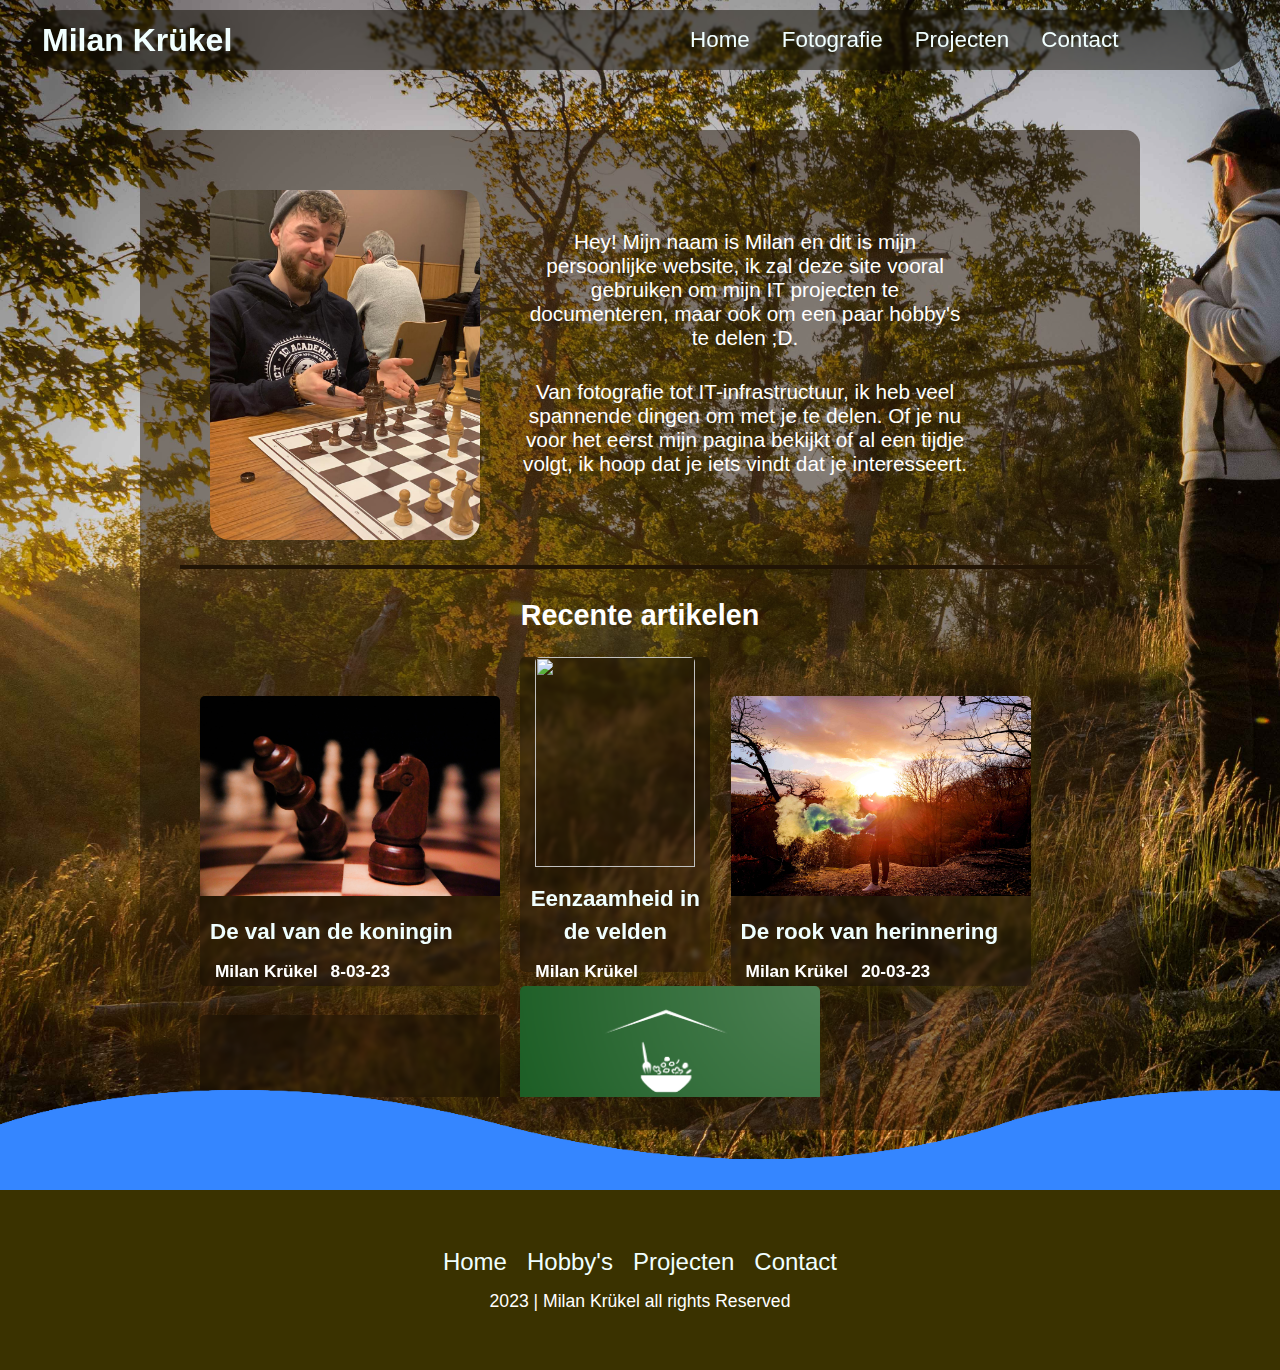
==== commit 3abda21c: "Update index.html" ====
--- a/index.html
+++ b/index.html
@@ -35,17 +35,10 @@
         <ul class="links">
           <li><a href="/home">Home</a></li>
           <li class="hobbylinks">
-            <a href="./hobby">Hobby's</a>
-
-            <ul class="hobbydropdown">
-              <li><a href="./photography">Fotografie</a></li>
-              <li><a href="/ukelele">Ukelele</a></li>
-              <li><a href="/piano">Piano</a></li>
-            </ul>
+            <a href="./photography.html">Fotografie</a>
           </li>
 
           <li><a href="/projectpage">Projecten</a></li>
-          <li><a href="/blog">Blog</a></li>
           <li><a href="https://formsubmit.co/el/guniye">Contact</a></li>
         </ul>
 
@@ -57,16 +50,12 @@
       <div class="dropdown_menu">
         <li><a href="/home">Home</a></li>
         <li>
-          <a class="dropdown_home_styling" href="./hobby">Hobby's</a>
-          <ul class="hobbydropdownsmall">
-            <li><a href="./photography">Fotografie</a></li>
-            <li><a href="/ukelele">Ukelele</a></li>
-            <li><a href="/piano">Piano</a></li>
-          </ul>
+          <a class="dropdown_home_styling" href="./photography.html"
+            >Fotografie</a
+          >
         </li>
         <li><a href="/projectpage">Projecten</a></li>
-        <li><a href="/blog">Blog</a></li>
-        <li><a href="https://formsubmit.co/el/guniye">contact</a></li>
+        <li><a href="https://formsubmit.co/el/guniye">Contact</a></li>
       </div>
       <script>
         const toggleBtn = document.querySelector(".toggle_btn");
@@ -268,7 +257,6 @@
         <li><a href="./home">Home</a></li>
         <li><a href="./hobby">Hobby's</a></li>
         <li><a href="./projectpage">Projecten</a></li>
-        <li><a href="/blog">Blog</a></li>
         <li><a href="https://formsubmit.co/el/guniye">Contact</a></li>
       </ul>
       <p>2023 | Milan Krükel all rights Reserved</p>
